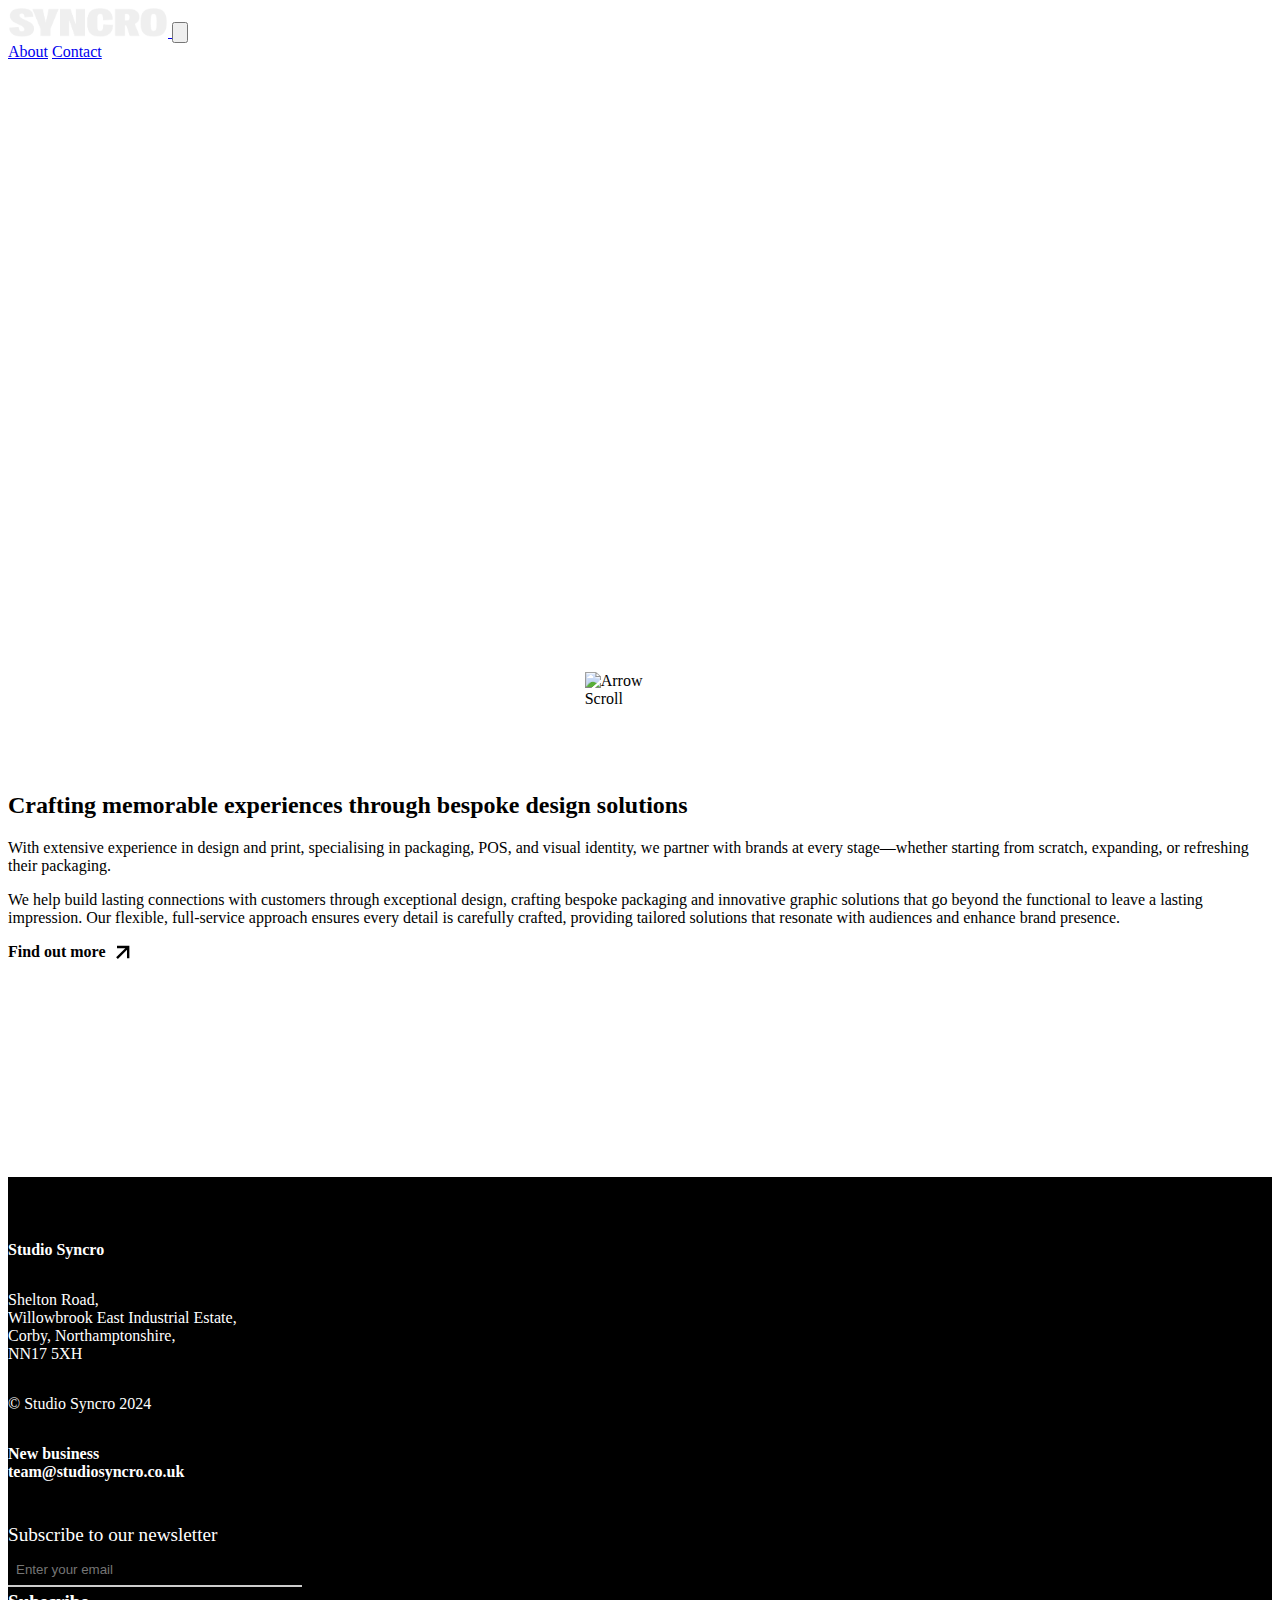
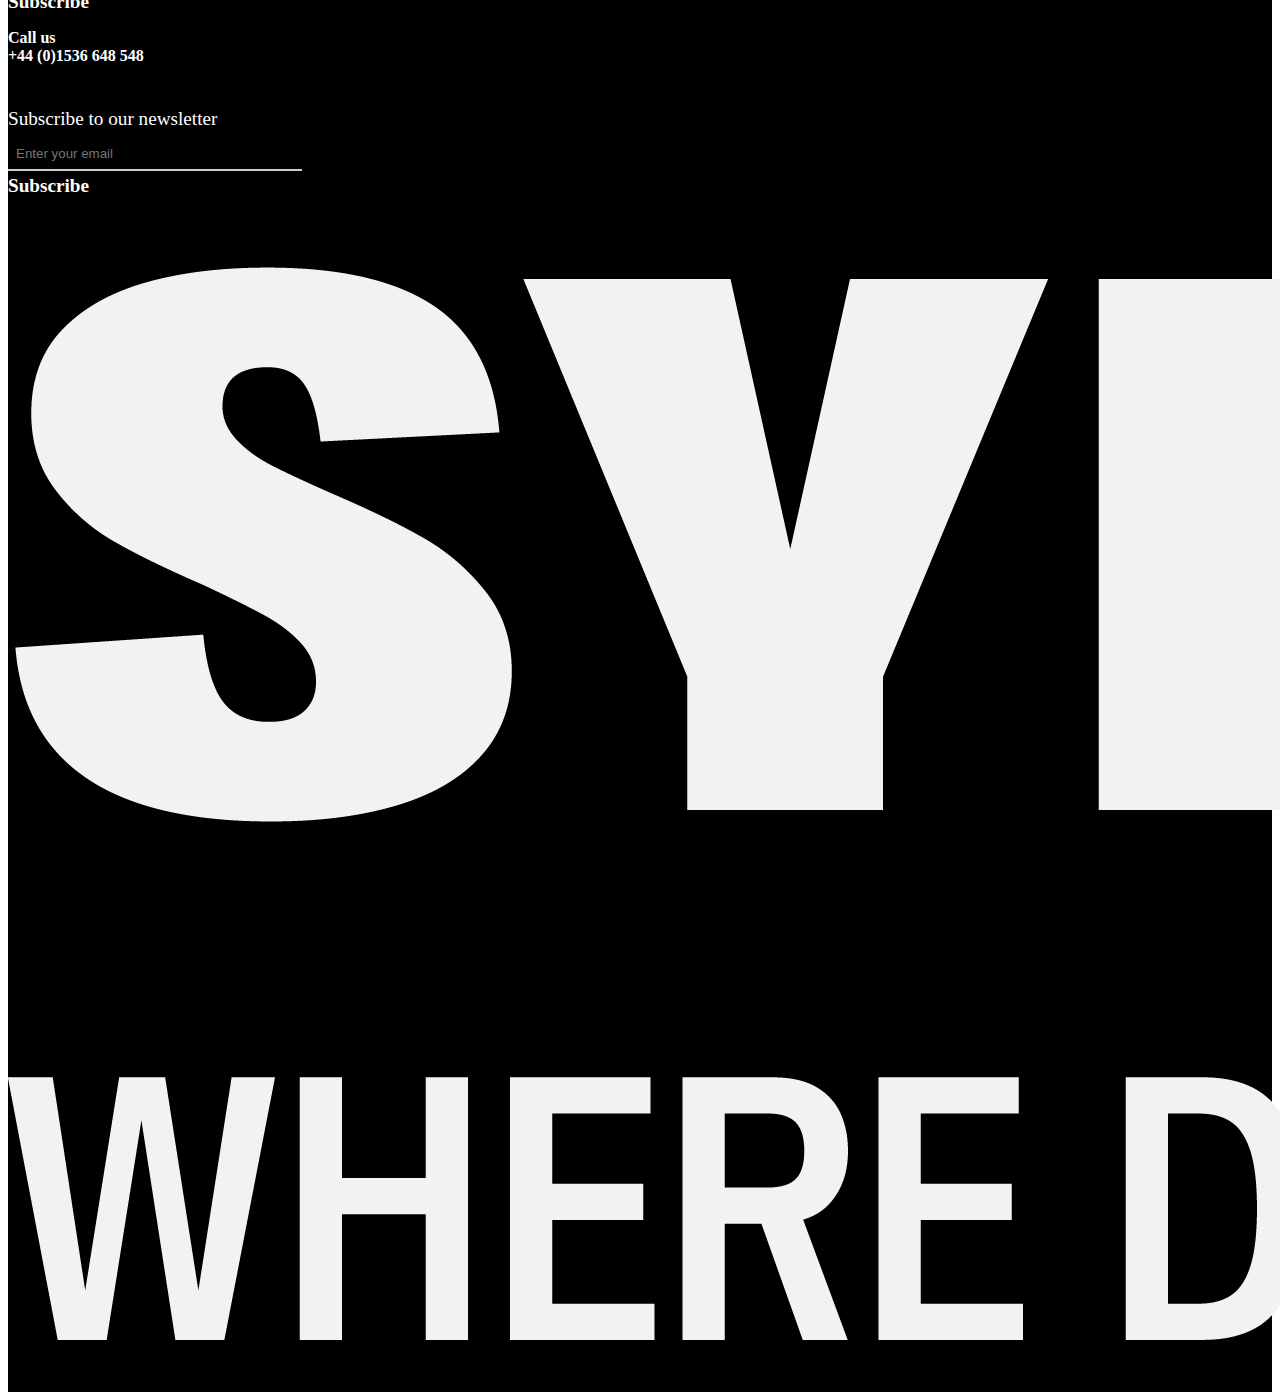
==== index.html @ 735ae128 "Update index.html" ====
<!doctype html>
<html lang="en">
<head>
    <meta charset="UTF-8">
    <meta name="viewport" content="width=device-width, initial-scale=1.0">
    <title>Studio Syncro - Where Design Aligns</title>
    <link rel="stylesheet" href="https://use.typekit.net/pns2atg.css">
    <script src="https://cdn.tailwindcss.com"></script>
    <script>
        tailwind.config = {
            theme: {
                extend: {
                    maxWidth: {
                        'custom': '1450px',
                    },
                         fontSize: {
                '10xl': '9rem',
                '11xl': '12rem',
                '5.5xl' : '4rem',            
                    }
                }
            }
        };

        function toggleMenu() {
            const mobileMenu = document.getElementById("mobileMenu");
            mobileMenu.classList.toggle("hidden");
            mobileMenu.classList.toggle("active");
        }
    </script>
    <style>
    h3 {
        font-family: "lust-text", serif;
        font-weight: 400;
        font-style: italic;
        }
        footer {
            background-color: #000;
            color: white;
            padding: 3rem 0;
        }

        footer .container {
            max-width: 1450px;
        }

        footer .grid {
            display: grid;
            grid-template-columns: 1fr 1fr 1fr;
            gap: 2rem;
            text-align: left;
        }

        footer .grid-item {
            text-align: left;
        }

        footer a {
            color: white;
            text-decoration: none;
        }

        footer .social-icons {
            display: flex;
            gap: 1rem;
            margin-top: 1rem;
        }

        footer .social-icons a {
            color: white;
            font-size: 1.5rem;
        }

        footer form input[type="email"] {
            padding: 0.5rem;
            width: 100%;
            margin-bottom: 0.25rem;
            border: none;
            border-bottom: 2px solid #ccc;
            background: none;
            color: black;
            box-shadow: none;
        }

        .newsletter-subscription {
            margin-top: 0.5rem;
            text-align: left;
        }

        .subscription-intro {
            font-size: 1.2rem;
            margin-bottom: 0.25rem;
        }

        .newsletter-subscription form {
            display: inline-block;
            text-align: left;
            max-width: 500px;
            margin-top: 0.25rem;
        }

        .subscribe-text {
            display: inline-block;
            background-color: transparent;
            color: white;
            font-weight: bold;
            font-size: 1.2rem;
            text-decoration: none;
            padding: 0;
            cursor: pointer;
            display: inline-flex;
            align-items: center;
            gap: 0.5rem;
        }

        .subscribe-text:hover {
            color: #4BFA82;
        }

        .subscribe-text svg {
            width: 1.2rem;
            height: 1.2rem;
            fill: white;
        }

        .bold-text {
            font-weight: bold;
        }

        .address-copyright-spacing {
            margin-bottom: 1rem;
        }

        .call-us-right-container {
            display: flex;
            justify-content: flex-end;
            align-items: flex-start;
        }

        .footer-copyright-container {
            display: flex;
            align-items: center;
        }

        .subscribe-space {
            margin-bottom: 0.25rem;
        }

        .footer-container {
            display: flex;
            flex-direction: column;
            justify-content: space-between;
        }

        .footer-column {
            display: flex;
            flex-direction: column;
            justify-content: flex-start;
        }

        .find-out-more {
            font-weight: bold;
            color: black;
            text-decoration: none;
            display: inline-flex;
            align-items: center;
            gap: 0.5rem;
        }

        .find-out-more:hover {
            color: black;
            background-color: transparent;
        }

        .find-out-more svg {
            width: 1.2rem;
            height: 1.2rem;
            fill: none;
            stroke: currentColor;
        }

        #mobileMenu {
            background-color: black;
            color: white;
            position: fixed;
            top: 0;
            left: 0;
            width: 100%;
            height: 100%;
            display: flex;
            flex-direction: column;
            justify-content: center;
            align-items: center;
            font-size: 2.5rem;
            font-weight: bold;
            z-index: 100;
            transform: translateY(-100%);
            transition: transform 0.3s ease;
        }

        #mobileMenu.active {
            transform: translateY(0);
        }

        #mobileMenu a {
            padding: 1rem;
            width: 100%;
            text-align: center;
        }

        .video-background .desktop-video {
            display: block;
        }

        .video-background .mobile-video {
            display: none;
        }

        @media (max-width: 768px) {
            .video-background .desktop-video {
                display: none;
            }

            .video-background .mobile-video {
                display: block;
            }
        }

        .image-frame {
            display: block;
            position: relative;
            overflow: hidden; /* Ensures the image doesn't overflow outside the frame */
        }

        .zoom-image {
            display: block;
            width: 100%; /* Ensures the image fits its container */
            height: 100%;
            transition: transform 0.3s ease; /* Smooth zoom effect */
        }

        .image-frame:hover .zoom-image {
            transform: scale(1.05); /* Scale image on hover */
        }

        .fade-in {
            opacity: 0;
            transform: translateY(20px);
            transition: opacity 1s ease-out, transform 1s ease-out;
        }

        .fade-in.visible {
            opacity: 1;
            transform: translateY(0);
        }
.fade-in {
    opacity: 0;
    transform: translateY(20px);
    transition: opacity 2s ease-out, transform 1s ease-out;
}

.fade-in.visible {
    opacity: 1;
    transform: translateY(0);
}
@keyframes bounce {
    0%, 100% {
        transform: translateY(0);
    }
    50% {
        transform: translateY(-10px); /* Change this value to adjust the bounce height */
    }
}

.bounce-animation {
    animation: bounce 2s ease-in-out infinite; /* Adjust the duration for slower/faster bounce */
}
    .arrow-scroll {
        position: absolute;
        bottom: 9%; /* Adjust to place it near the bottom of the video */
        left: 48%;
        transform: translate(-50%, 0);;
        z-index: 50; /* Ensures it's above the video */
        width: 60px; /* Set the arrow size */
        height: auto; /* Maintain aspect ratio */
    }
/* Full-width light grey background for this section */
.bg-light-grey-section {
    background-color: #f0f0f0; /* Light grey background */
    width: 100vw; /* Full viewport width */
    margin-left: calc(-50vw + 50%); /* Align with viewport */
    padding: 2rem 0; /* Adjust top and bottom spacing as needed */
}

.aligns-section {
    max-width: 1200px; /* Maintain container width */
    margin: 0 auto; /* Center the content within the section */
    color: black; /* Text color stays black */
}

.aligns-section a.find-out-more svg {
    stroke: black; /* Ensure SVG stroke is black */
}


    }
        

    </style>
    <script>
        document.addEventListener("DOMContentLoaded", function () {
            const faders = document.querySelectorAll(".fade-in");
            const observer = new IntersectionObserver((entries) => {
                entries.forEach((entry) => {
                    if (entry.isIntersecting) {
                        entry.target.classList.add("visible");
                    }
                });
            });

            faders.forEach((fader) => {
                observer.observe(fader);
            });
        });
    </script>
</head>

<body>
    <header>
        <div class="absolute top-0 left-0 right-0">
            <div class="relative z-50 container mx-auto px-6 sm:px-8 lg:px-16 max-w-custom flex justify-between py-4">
                <a href="index.html" title="Home" class="logo-link">
                    <img src="./Syncro_Logo.png" alt="Syncro Logo" width="160" class="h-auto max-w-full" />
                </a>

                <button id="burgerMenu" class="lg:hidden text-white" onclick="toggleMenu()">
                    <svg xmlns="http://www.w3.org/2000/svg" class="h-8 w-8" fill="none" viewBox="0 0 24 24" stroke="currentColor">
                        <path stroke-linecap="round" stroke-linejoin="round" stroke-width="2" d="M4 6h16M4 12h16M4 18h16"/>
                    </svg>
                </button>

                <nav id="navLinks" class="hidden lg:flex gap-8 text-xl font-medium text-white">
                    <a href="about.html" title="About" class="no-hover-bg">About</a>
                    <a href="contact.html" title="Contact" class="no-hover-bg">Contact</a>
                </nav>

                <nav id="mobileMenu" class="hidden">
                    <span class="close-button" onclick="toggleMenu()">✖</span>
                    <a href="index.html" class="no-hover-bg home-link">Home</a>
                    <a href="about.html" class="no-hover-bg">About</a>
                    <a href="contact.html" class="no-hover-bg">Contact</a>

                    <div class="text-sm text-gray-400 text-center absolute bottom-0 mb-4">
                        SYNCRO - Where Design Aligns 2024
                    </div>
                </nav>
            </div>
        </div>

        <div class="video-background">
            <div class="desktop-video">
                <div style="padding:56.25% 0 0 0;position:relative;">
                    <video width="320" height="240" autoplay muted loop playsinline style="position:absolute;top:0;left:0;width:100%;height:100%;">
                        <source src="https://studiosyncro.co.uk/Home_Vid_01.mp4" type="video/mp4">
                    </video>
                 <img src="https://studiosyncro.co.uk/arrowscroll_White.svg" alt="Arrow Scroll" class="arrow-scroll bounce-animation">
                </div>
            </div>

            <div class="mobile-video">
                <div style="padding:177.77% 0 0 0;position:relative;">
                    <video width="320" height="240" autoplay muted loop playsinline style="position:absolute;top:0;left:0;width:100%;height:100%;">
                        <source src="https://studiosyncro.co.uk/Home_Vid_01P.mp4" type="video/mp4">
                    </video>
                </div>
            </div>
        </div>
    </header>

    <div class="container mx-auto px-8 sm:px-8 lg:px-16 py-14 mt-6 max-w-custom fade-in">
        <div class="grid lg:grid-cols-2 gap-16">
            <h2 class="text-4xl font-bold leading-tight">
                Crafting memorable experiences through bespoke design solutions
            </h2>
            
            <!-- Right Column with Negative Margin -->
            <div class="paragraph-container space-y-12 text-xl leading-relaxed mt-1">
                <p>
                    With extensive experience in design and print, specialising in packaging, POS, 
                    and visual identity, we partner with brands at every stage—whether starting 
                    from scratch, expanding, or refreshing their packaging. 
                <p>
                    We help build lasting connections with customers through exceptional design, 
                    crafting bespoke packaging and innovative graphic solutions that go beyond
                    the functional to leave a lasting impression. Our flexible, full-service 
                    approach ensures every detail is carefully crafted, providing tailored 
                    solutions that resonate with audiences and enhance brand presence.
                </p>
                <a href="about.html" title="About" class="find-out-more">
                    Find out more
                    <svg width="20" height="20" fill="none" stroke="currentColor" stroke-width="3" viewBox="0 0 24 24">
                        <path d="M5 19L19 5M5 5h14v14" />
                    </svg>
                </a>
            </div>
        </div>
    </div>
</div>



    <div class="container mx-auto px-6 sm:px-8 lg:px-16 py-8 mt-4 max-w-custom fade-in">
        <h2 class="text-4xl font-bold leading-tight mb-8">
            Featured work
        </h2>
        <div class="image-container">
            <a href="toxicknobs.html" class="image-frame fade-in">
                <img src="https://grantdavies.com/images/Toxic%20knobs/001_3x_front%202.jpg" alt="Toxic Knobs" class="zoom-image" />
            </a>
            <p class="mt-4 text-left text-xl flex items-center">
                Toxic Knobs  - Packaging Design
                <span class="ml-1 text-black">
                    <svg width="20" height="20" fill="none" stroke="currentColor" stroke-width="2" viewBox="0 0 24 24">
                        <path d="M5 19L19 5M5 5h14v14" />
                    </svg>
                </span>
            </p>
        </div>
        <div class="image-container mt-16 mb-8">
            <a href="magickmakers.html" class="image-frame fade-in">
                <img src="https://grantdavies.com/images/magickmakers/001_Box_bottle.jpg" alt="Magic Makers" class="zoom-image" />
            </a>
            <p class="mt-4 text-left text-xl flex items-center">
                Magick Makers - Branding and Packaging Design
                <span class="ml-1 text-black">
                    <svg width="20" height="20" fill="none" stroke="currentColor" stroke-width="2" viewBox="0 0 24 24">
                        <path d="M5 19L19 5M5 5h14v14" />
                    </svg>
                </span>
            </p>
        </div>
    </div>
    <footer>
        <div class="container mx-auto px-6 sm:px-8 lg:px-16">
            <div class="md:flex justify-between gap-8 space-y-8 md:space-y-0">
                <div class="footer-column">
                    <p class="bold-text">Studio Syncro</p>
                    <p>Shelton Road,<br>
                        Willowbrook East Industrial Estate,<br>
                        Corby, Northamptonshire,<br>
                        NN17 5XH
                    </p>
                    <p class="footer-copyright mt-4 md:mt-12">© Studio Syncro 2024</p>
                </div>

                <div class="footer-column">
                    <p class="bold-text">New business<br>
                        <a href="mailto:team@studiosyncro.co.uk" class="text-white font-normal">team@studiosyncro.co.uk</a>
                    </p>
                    <div class="hidden md:block newsletter-subscription mt-4 md:mt-auto">
                        <p class="subscription-intro">Subscribe to our newsletter</p>
                        <form action="mailto:team@studiosyncro.co.uk" method="POST" enctype="text/plain">
                            <input type="email" name="email" placeholder="Enter your email" required
                                class="subscribe-space">
                            <a href="mailto:team@studiosyncro.co.uk" class="subscribe-text">Subscribe
                            </a>
                        </form>
                    </div>
                </div>

                <div class="footer-column call-us-right-container">
                    <p class="bold-text">Call us<br>
                        <span class="font-normal">+44 (0)1536 648 548</span>
                    </p>
                    <div class="block md:hidden newsletter-subscription my-8">
                        <p class="subscription-intro">Subscribe to our newsletter</p>
                        <form action="mailto:team@studiosyncro.co.uk" method="POST" enctype="text/plain">
                            <input type="email" name="email" placeholder="Enter your email" required class="subscribe-space">
                            <a href="mailto:team@studiosyncro.co.uk" class="subscribe-text">Subscribe
                            </a>
                        </form>
                    </div>
                    <div class="social-icons">
                        <a href="https://www.linkedin.com" target="_blank"><i class="fab fa-linkedin"></i></a>
                        <a href="https://www.instagram.com" target="_blank"><i class="fab fa-instagram"></i></a>
                    </div>
                    <div class="footer-logo mt-auto">
                        <img src="Syncro_WDA.png" alt="Syncro Logo" class="h-12" />
                    </div>
                </div>
            </div>
        </div>
    </footer>
</body>
</html>
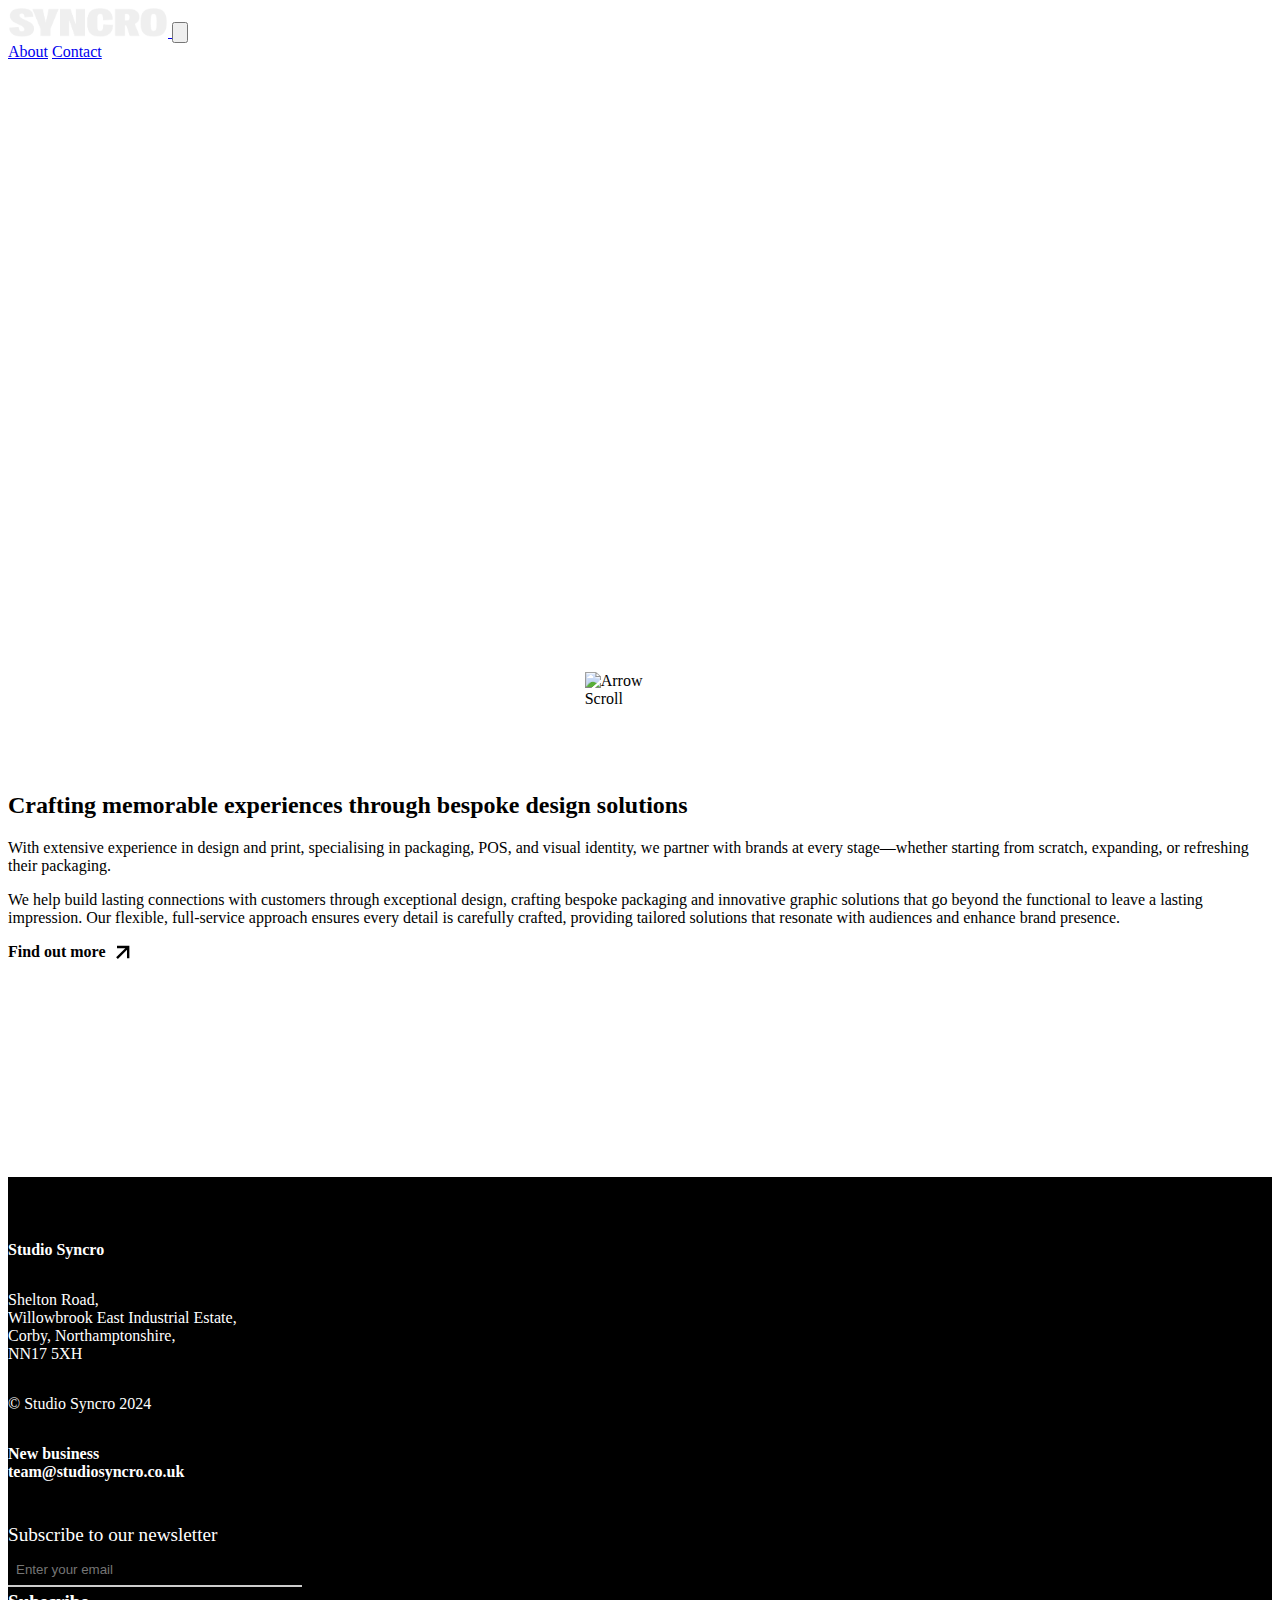
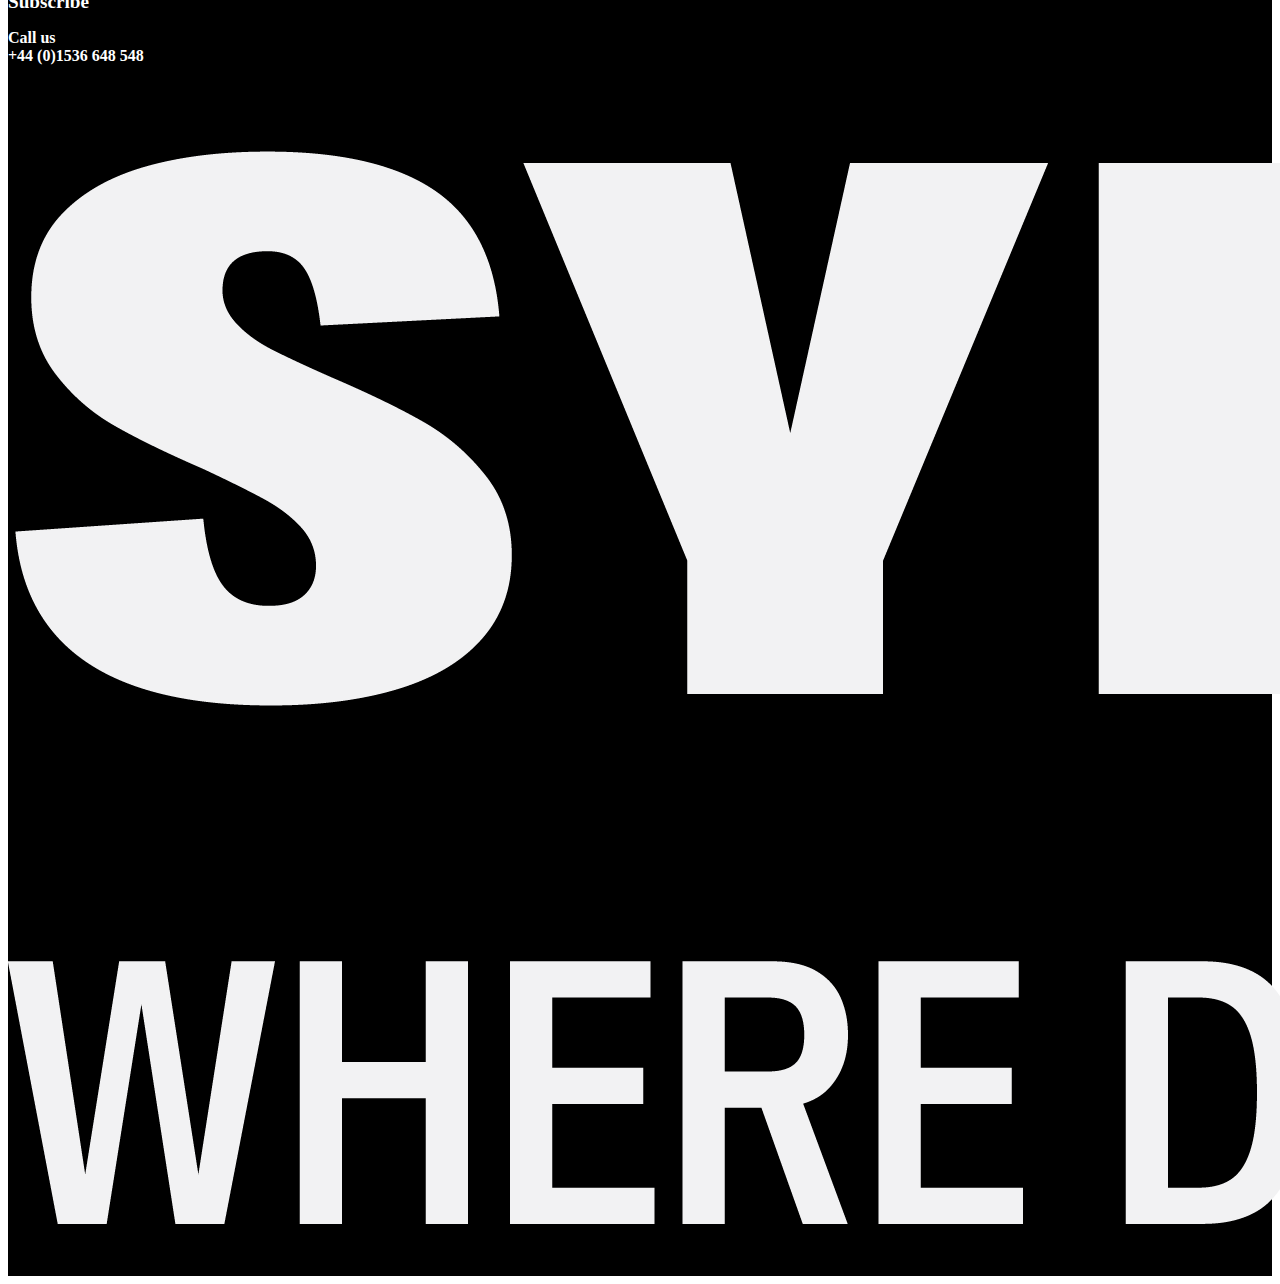
==== commit 389f4a69: "Update index.html" ====
--- a/index.html
+++ b/index.html
@@ -472,13 +472,6 @@
                     <p class="bold-text">Call us<br>
                         <span class="font-normal">+44 (0)1536 648 548</span>
                     </p>
-                    <div class="block md:hidden newsletter-subscription my-8">
-                        <p class="subscription-intro">Subscribe to our newsletter</p>
-                        <form action="mailto:team@studiosyncro.co.uk" method="POST" enctype="text/plain">
-                            <input type="email" name="email" placeholder="Enter your email" required class="subscribe-space">
-                            <a href="mailto:team@studiosyncro.co.uk" class="subscribe-text">Subscribe
-                            </a>
-                        </form>
                     </div>
                     <div class="social-icons">
                         <a href="https://www.linkedin.com" target="_blank"><i class="fab fa-linkedin"></i></a>
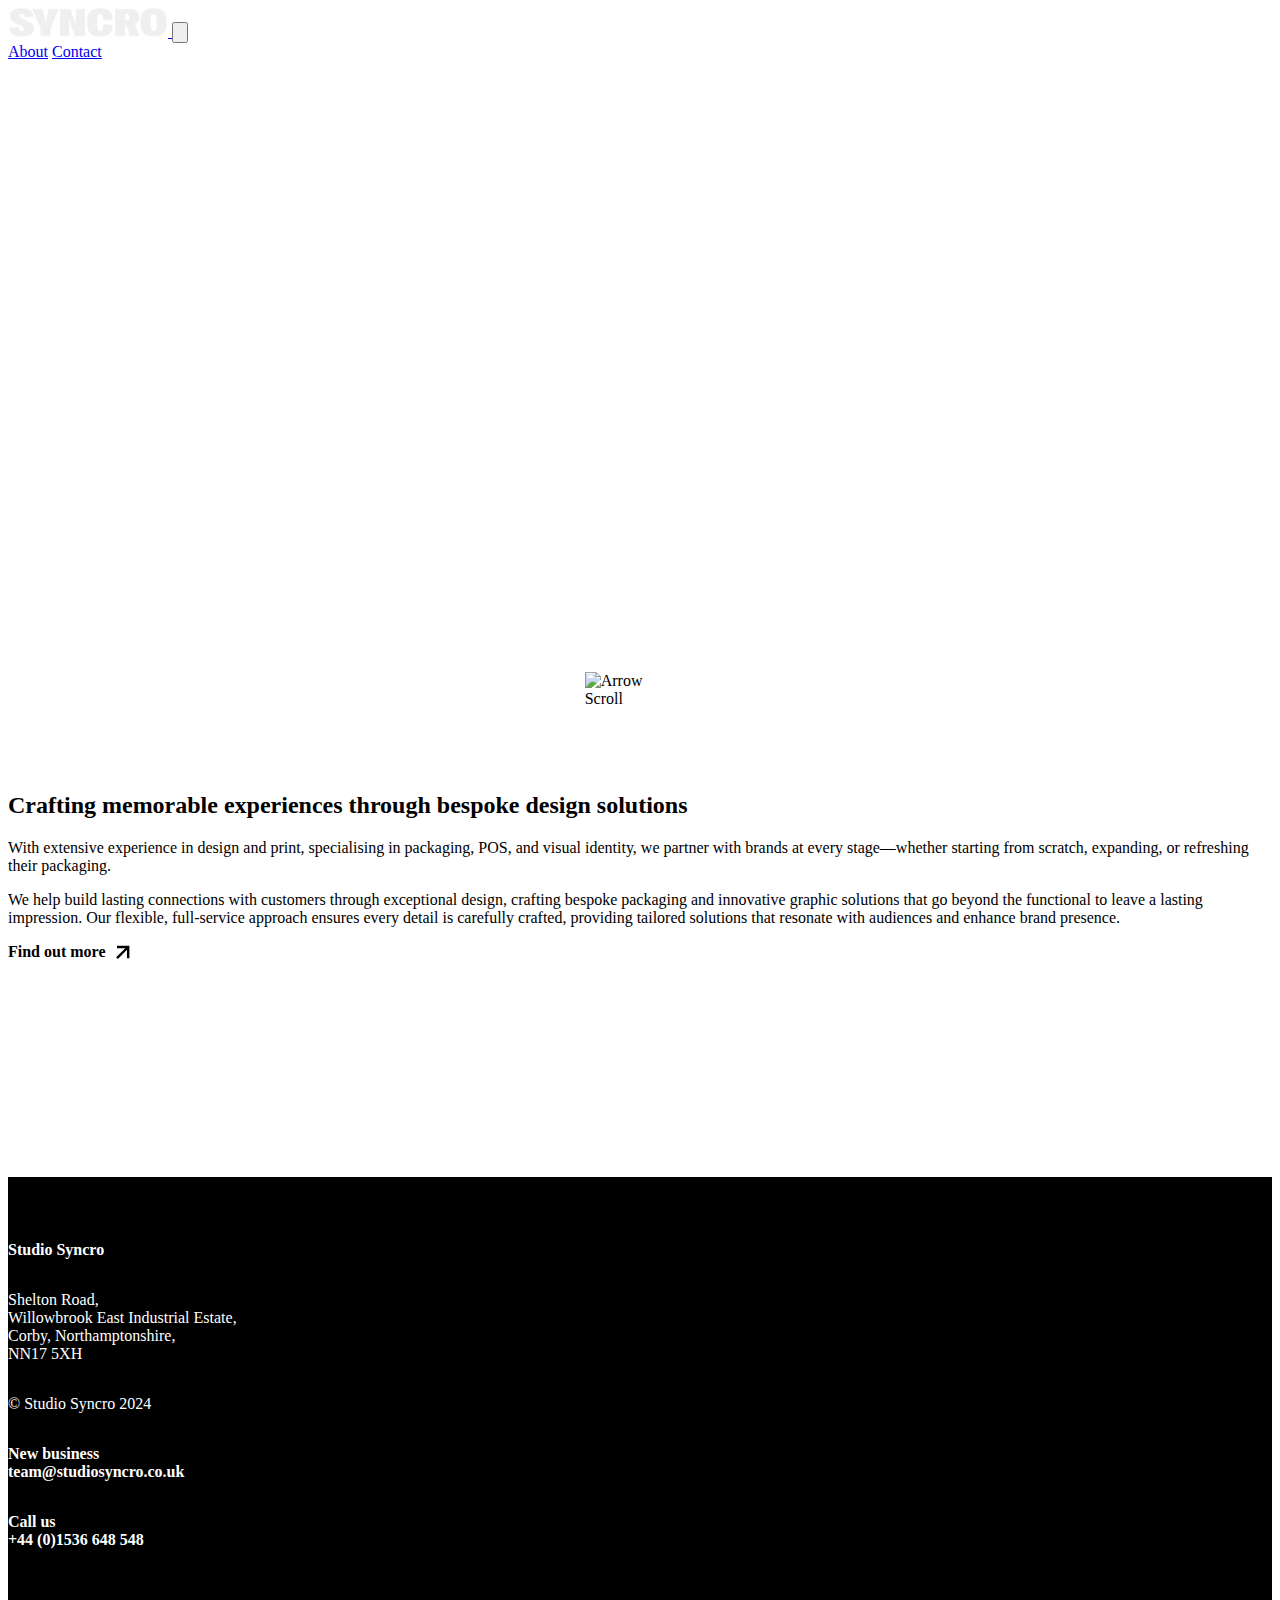
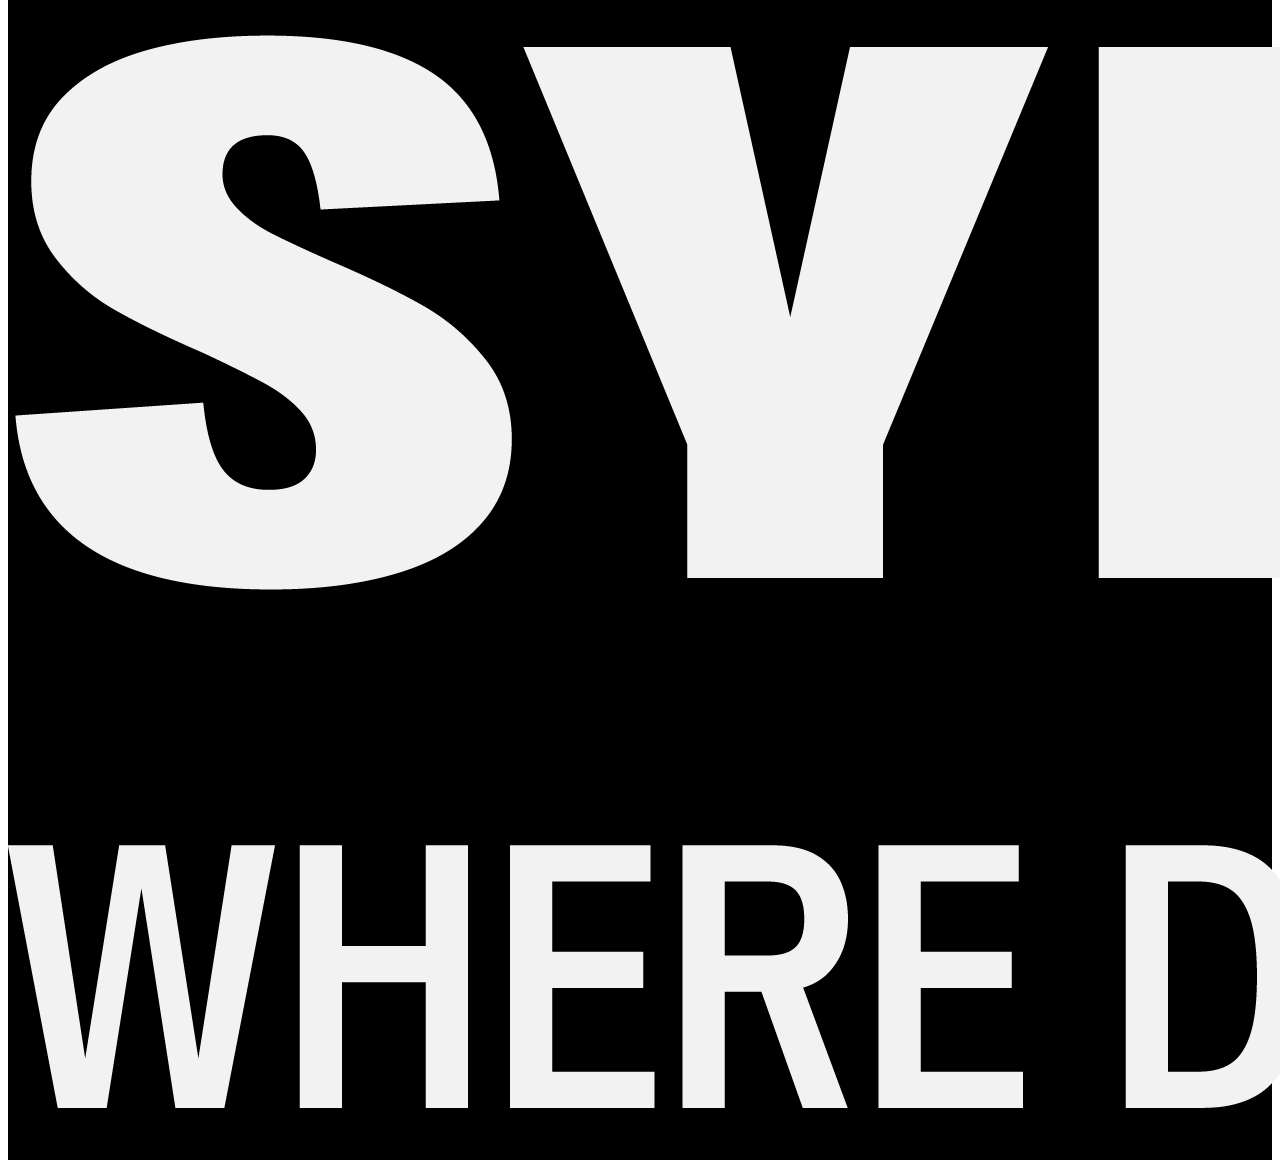
==== commit c99c6639: "Update index.html" ====
--- a/index.html
+++ b/index.html
@@ -457,14 +457,6 @@
                     <p class="bold-text">New business<br>
                         <a href="mailto:team@studiosyncro.co.uk" class="text-white font-normal">team@studiosyncro.co.uk</a>
                     </p>
-                    <div class="hidden md:block newsletter-subscription mt-4 md:mt-auto">
-                        <p class="subscription-intro">Subscribe to our newsletter</p>
-                        <form action="mailto:team@studiosyncro.co.uk" method="POST" enctype="text/plain">
-                            <input type="email" name="email" placeholder="Enter your email" required
-                                class="subscribe-space">
-                            <a href="mailto:team@studiosyncro.co.uk" class="subscribe-text">Subscribe
-                            </a>
-                        </form>
                     </div>
                 </div>
 
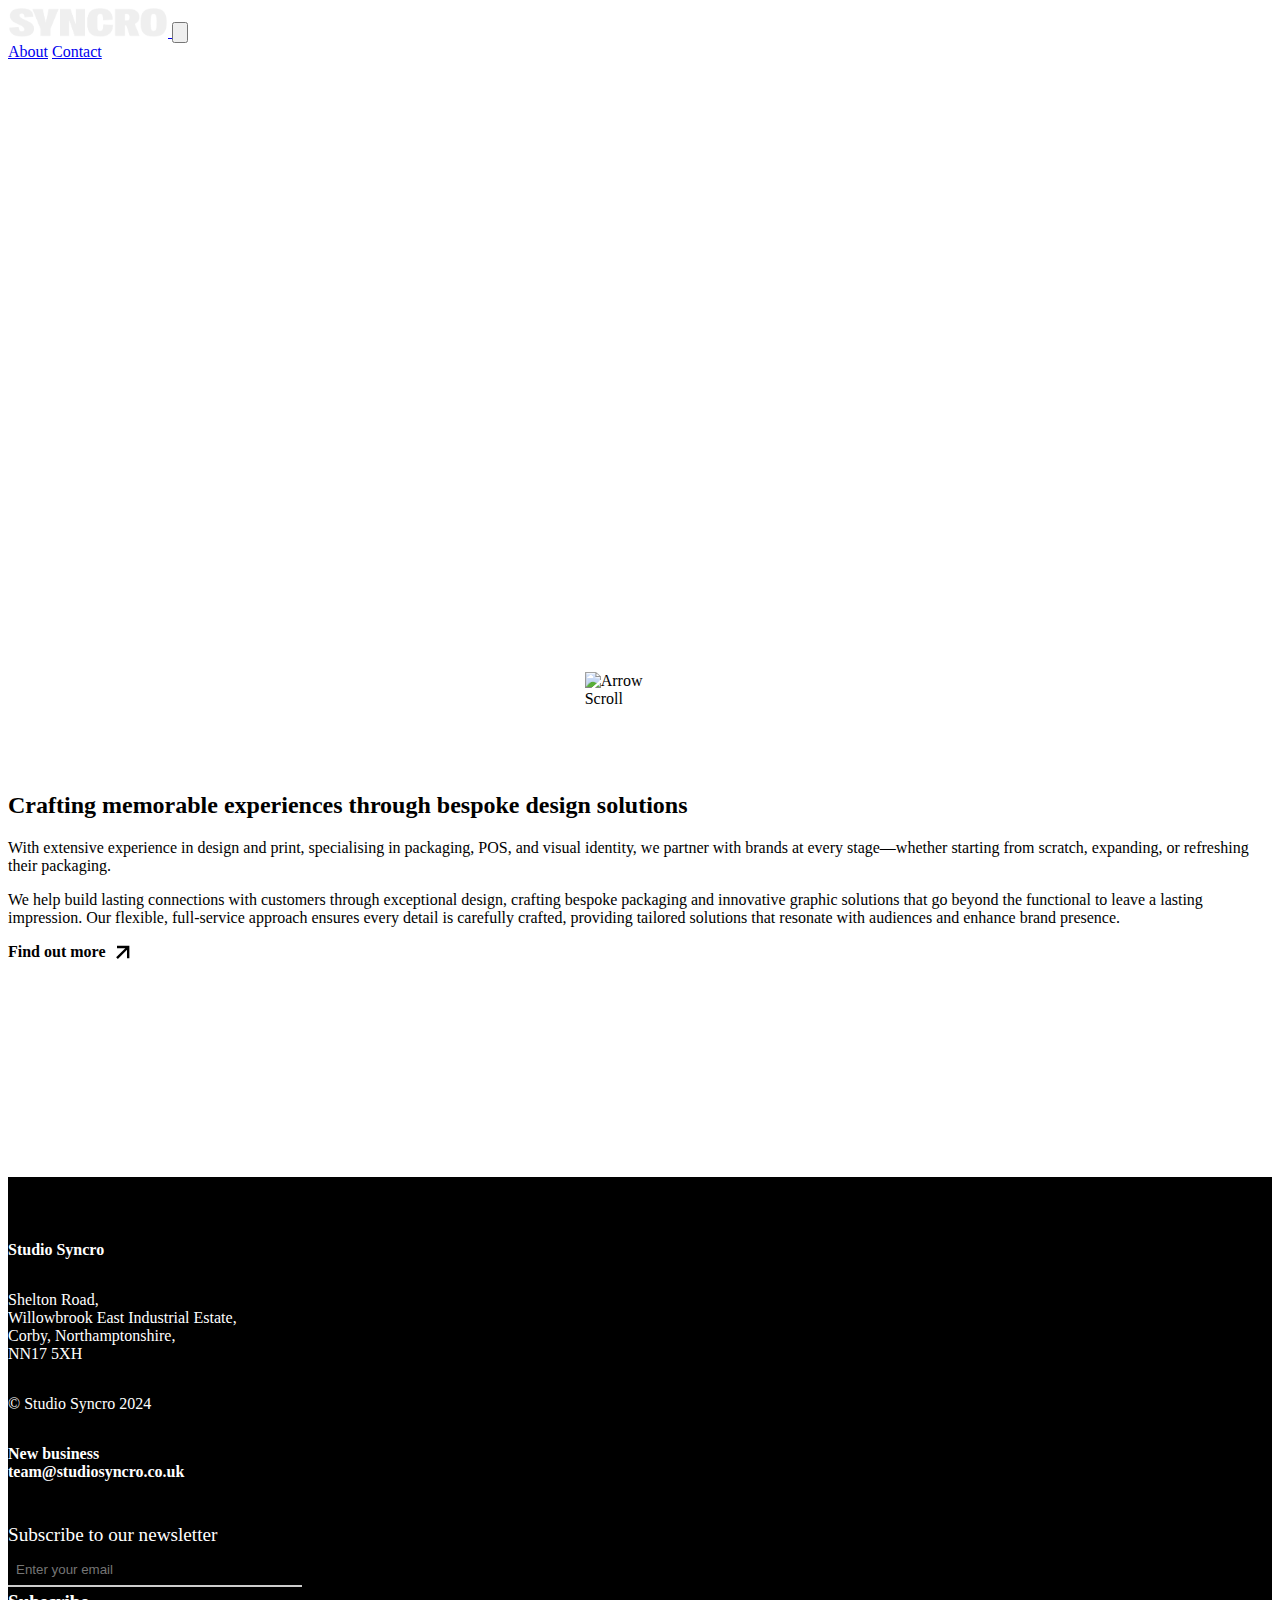
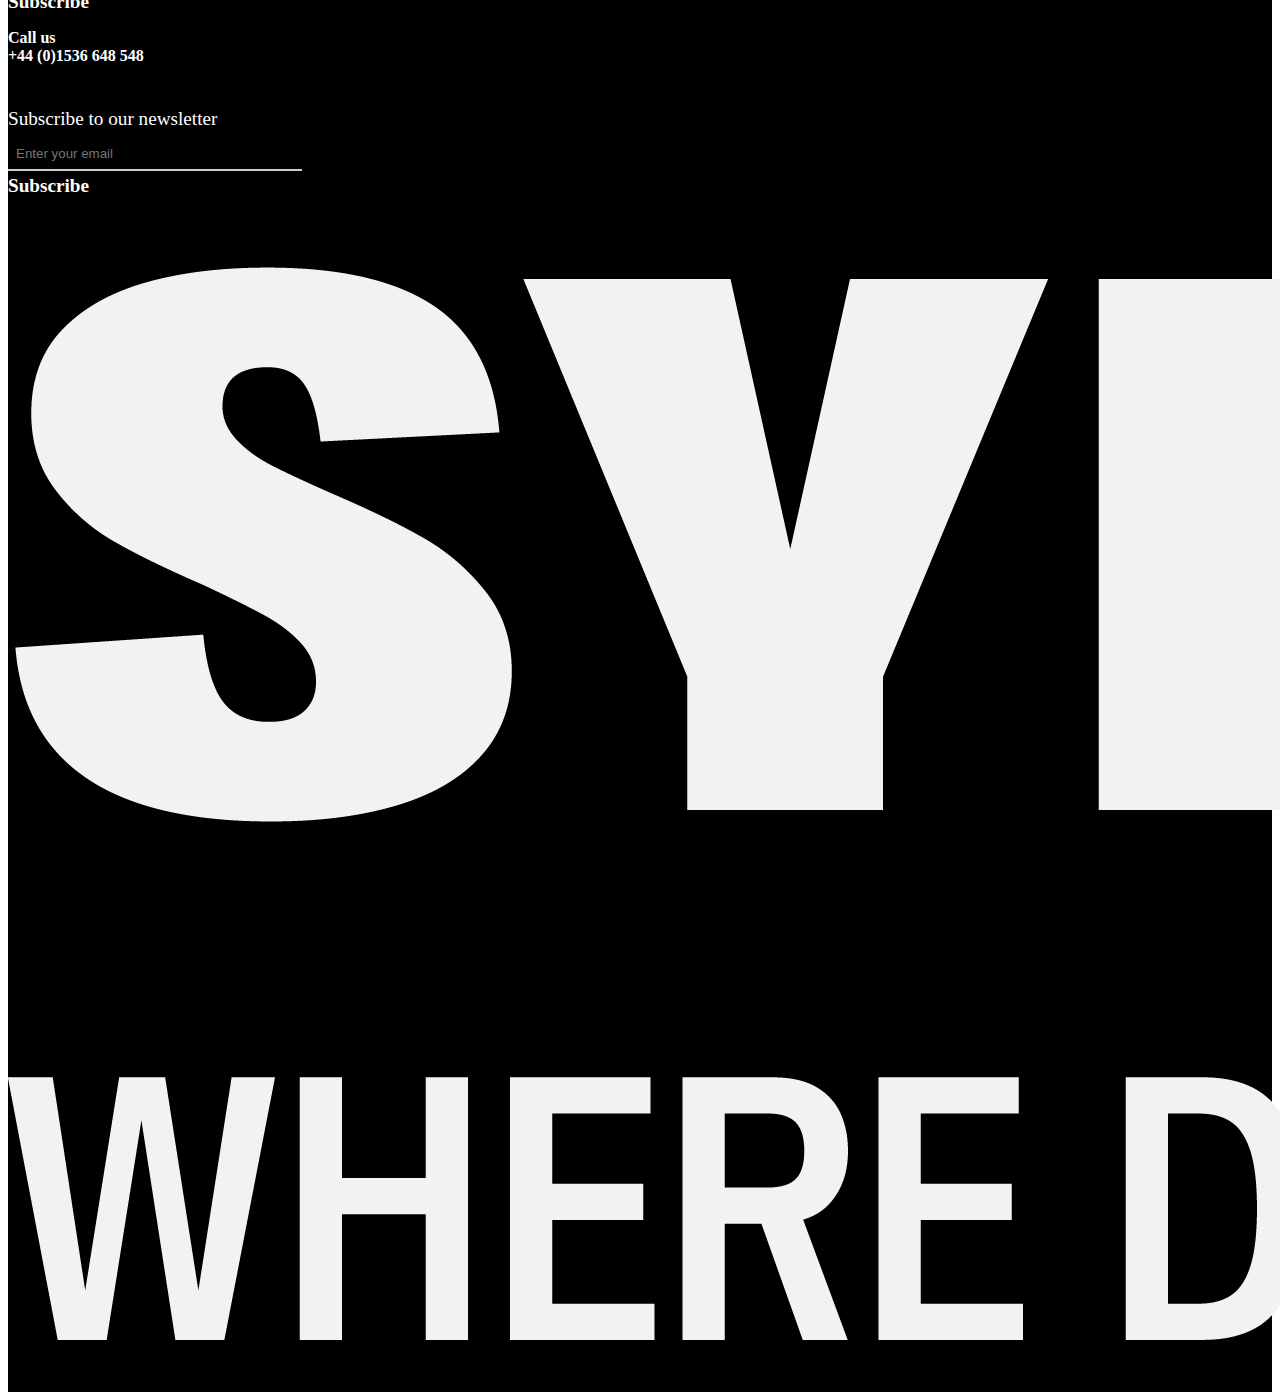
==== commit bdbdd612: "Update index.html" ====
--- a/index.html
+++ b/index.html
@@ -457,6 +457,14 @@
                     <p class="bold-text">New business<br>
                         <a href="mailto:team@studiosyncro.co.uk" class="text-white font-normal">team@studiosyncro.co.uk</a>
                     </p>
+                    <div class="hidden md:block newsletter-subscription mt-4 md:mt-auto">
+                        <p class="subscription-intro">Subscribe to our newsletter</p>
+                        <form action="mailto:team@studiosyncro.co.uk" method="POST" enctype="text/plain">
+                            <input type="email" name="email" placeholder="Enter your email" required
+                                class="subscribe-space">
+                            <a href="mailto:team@studiosyncro.co.uk" class="subscribe-text">Subscribe
+                            </a>
+                        </form>
                     </div>
                 </div>
 
@@ -464,6 +472,13 @@
                     <p class="bold-text">Call us<br>
                         <span class="font-normal">+44 (0)1536 648 548</span>
                     </p>
+                    <div class="block md:hidden newsletter-subscription my-8">
+                        <p class="subscription-intro">Subscribe to our newsletter</p>
+                        <form action="mailto:team@studiosyncro.co.uk" method="POST" enctype="text/plain">
+                            <input type="email" name="email" placeholder="Enter your email" required class="subscribe-space">
+                            <a href="mailto:team@studiosyncro.co.uk" class="subscribe-text">Subscribe
+                            </a>
+                        </form>
                     </div>
                     <div class="social-icons">
                         <a href="https://www.linkedin.com" target="_blank"><i class="fab fa-linkedin"></i></a>
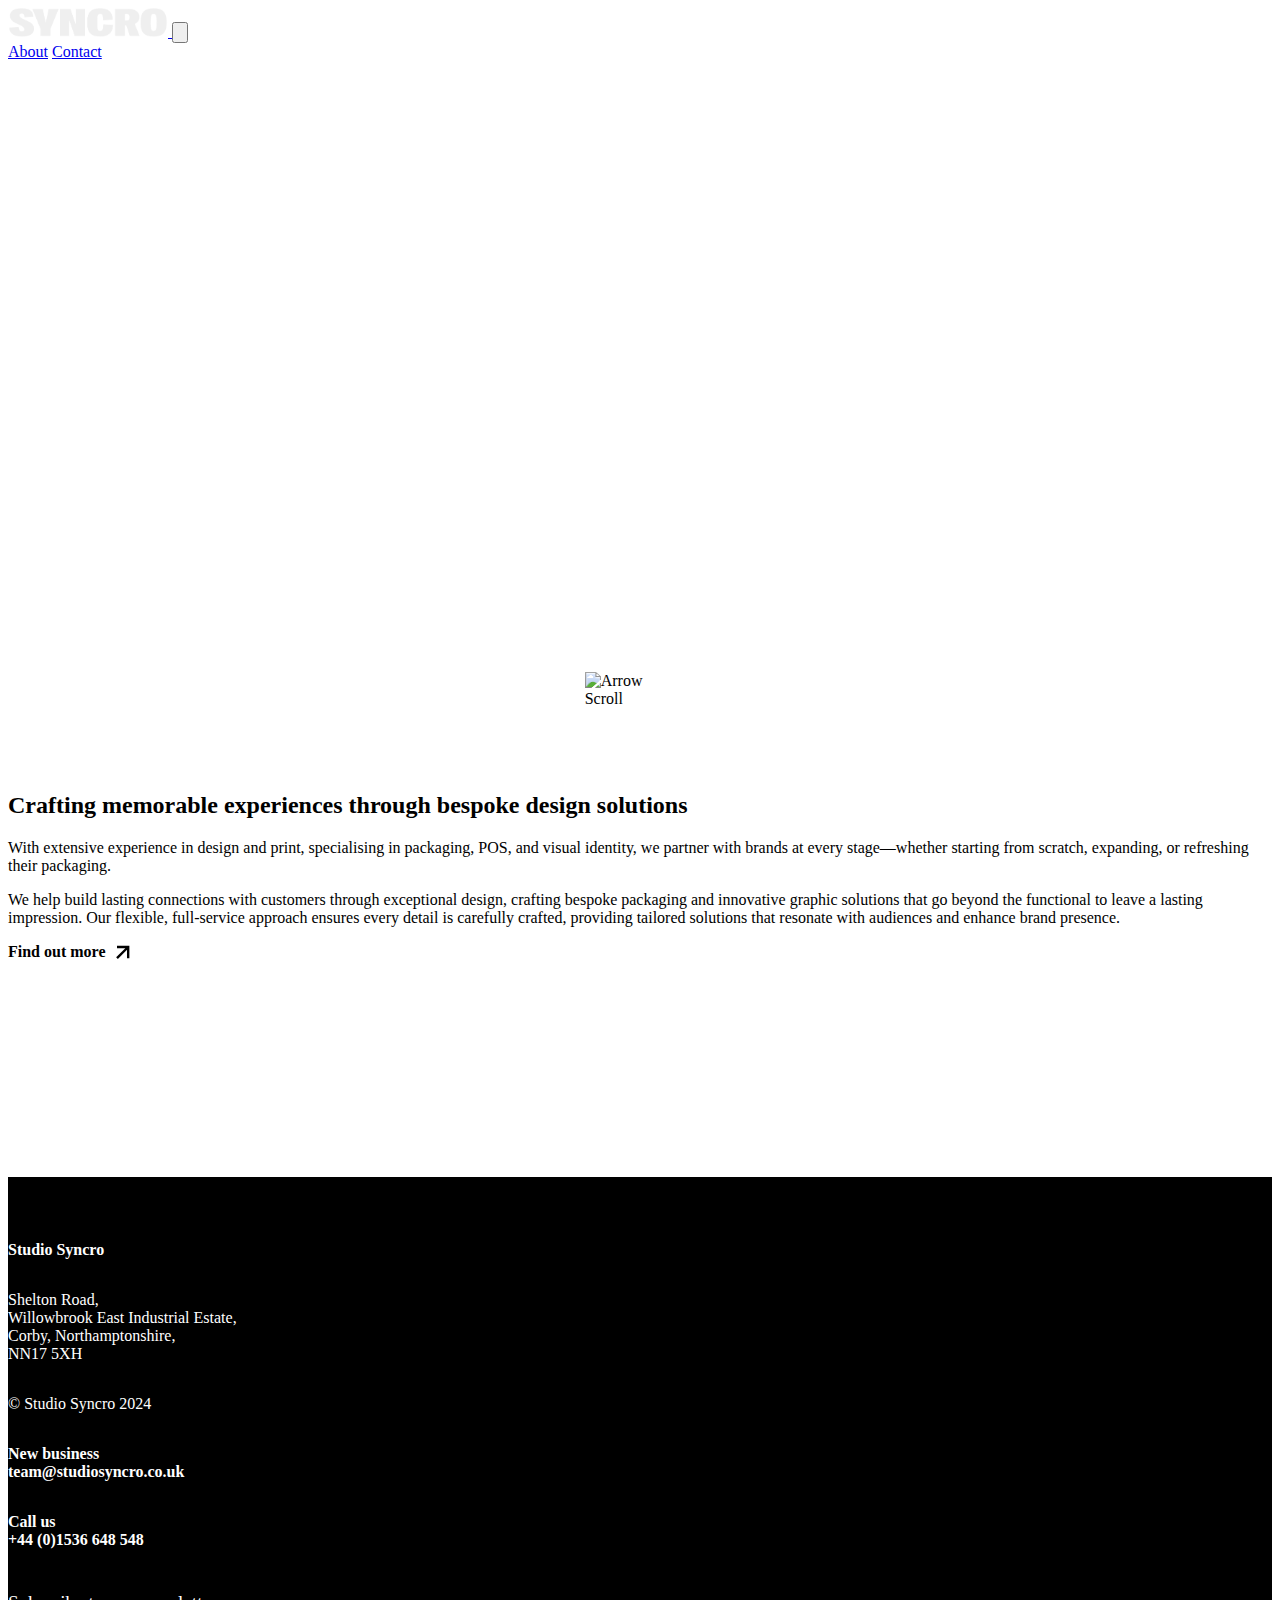
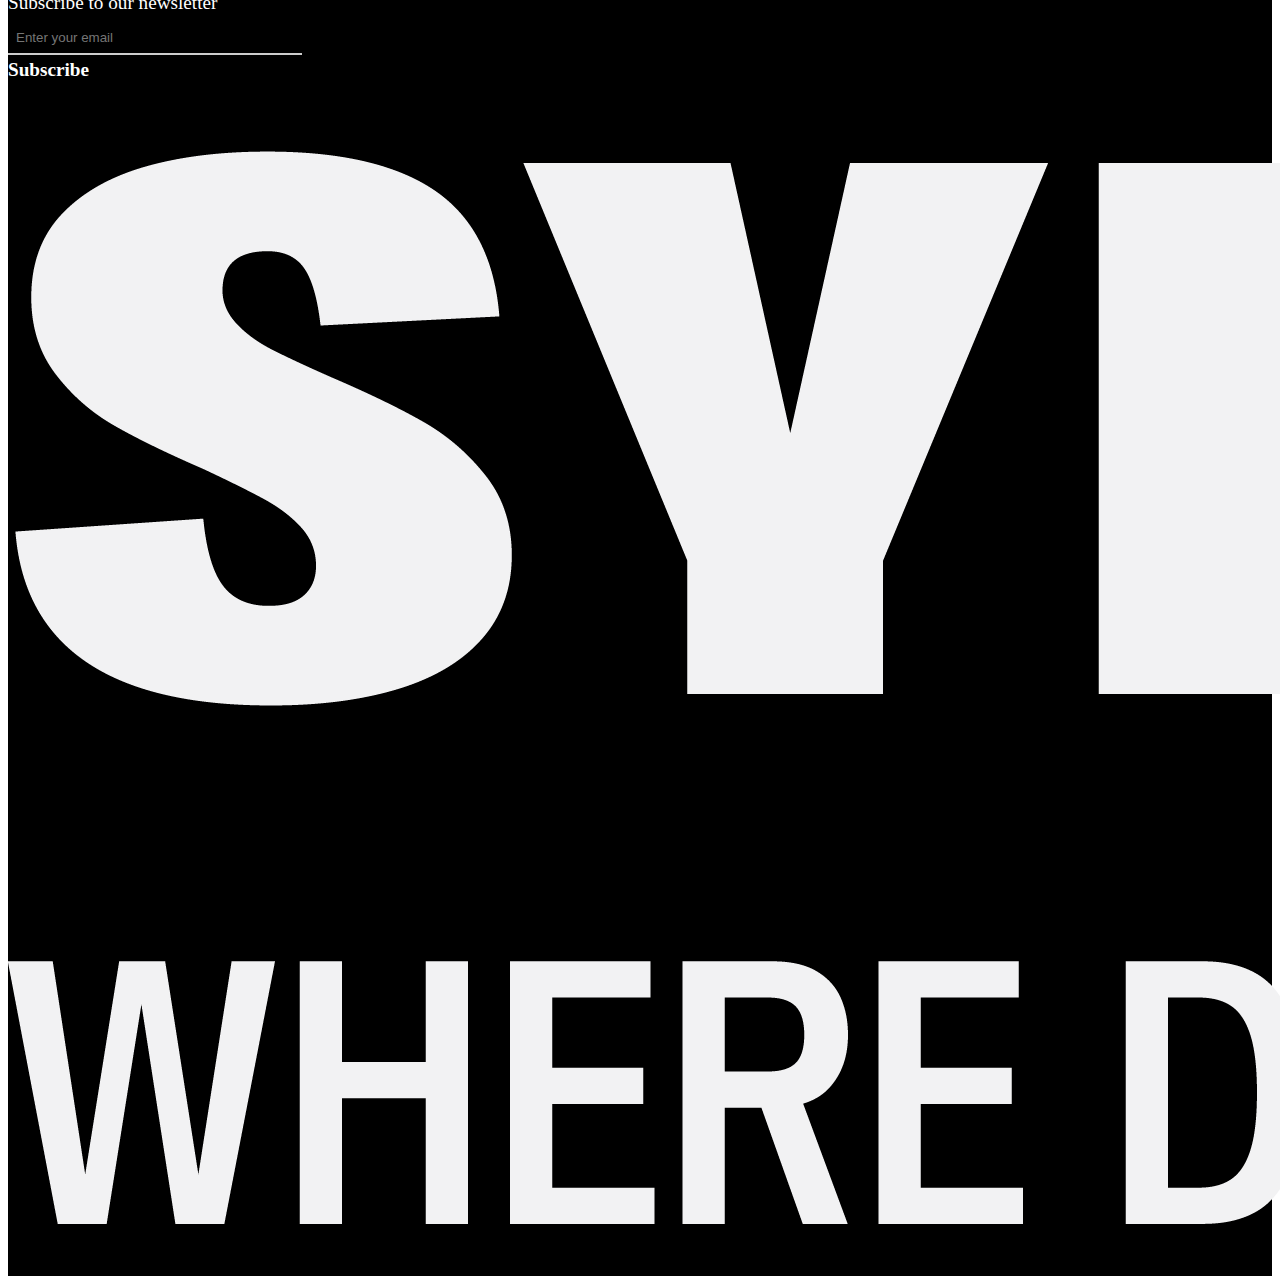
==== commit 76ee3523: "Update index.html" ====
--- a/index.html
+++ b/index.html
@@ -457,14 +457,6 @@
                     <p class="bold-text">New business<br>
                         <a href="mailto:team@studiosyncro.co.uk" class="text-white font-normal">team@studiosyncro.co.uk</a>
                     </p>
-                    <div class="hidden md:block newsletter-subscription mt-4 md:mt-auto">
-                        <p class="subscription-intro">Subscribe to our newsletter</p>
-                        <form action="mailto:team@studiosyncro.co.uk" method="POST" enctype="text/plain">
-                            <input type="email" name="email" placeholder="Enter your email" required
-                                class="subscribe-space">
-                            <a href="mailto:team@studiosyncro.co.uk" class="subscribe-text">Subscribe
-                            </a>
-                        </form>
                     </div>
                 </div>
 
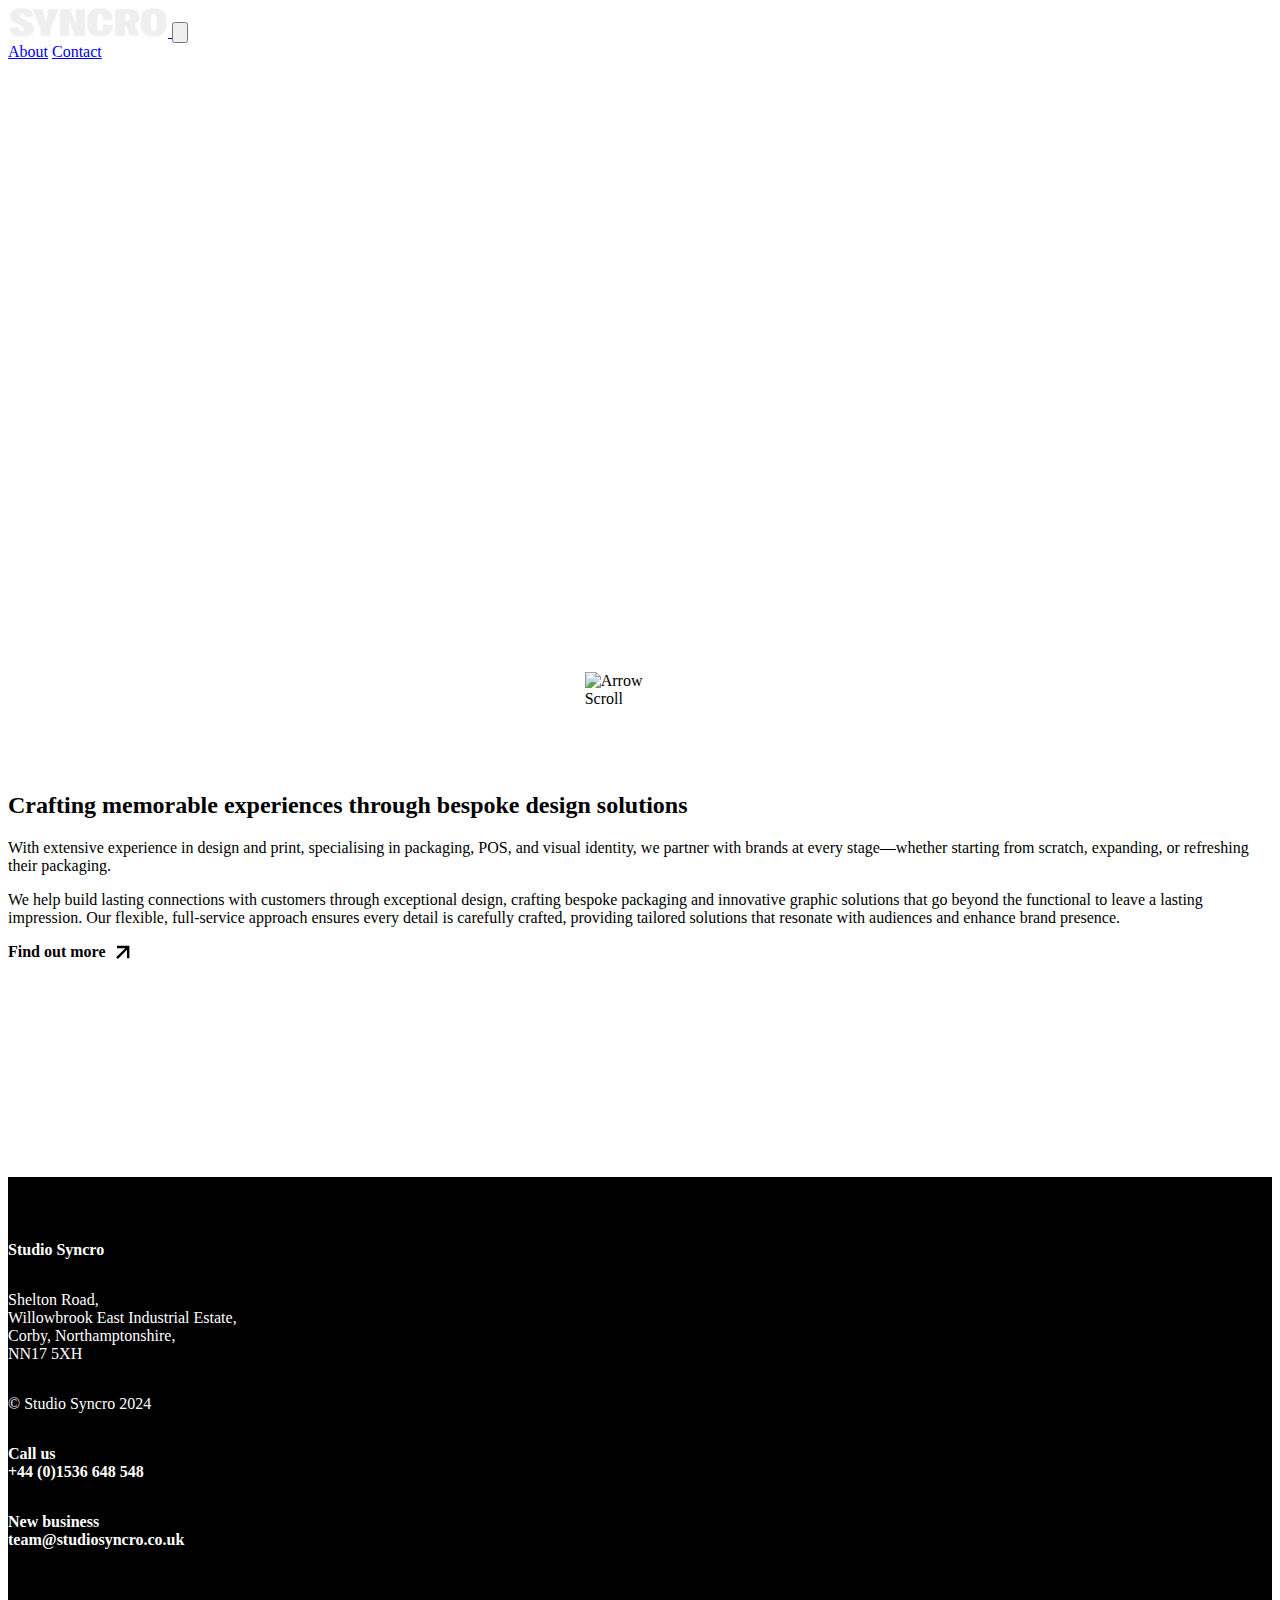
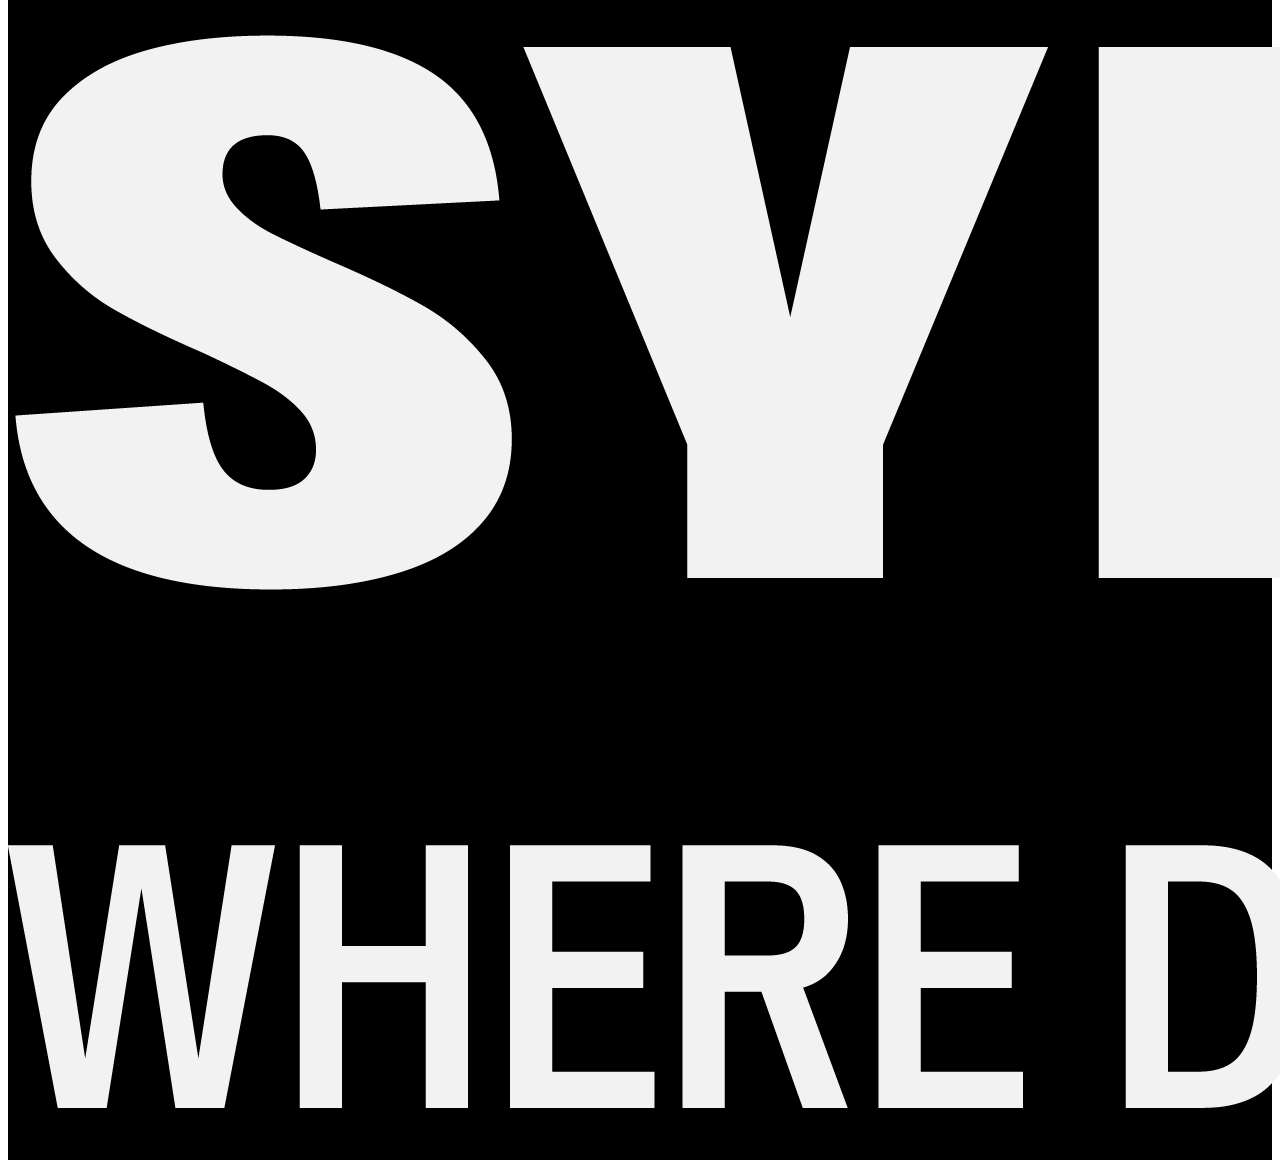
==== commit a10382d4: "Update index.html" ====
--- a/index.html
+++ b/index.html
@@ -440,49 +440,48 @@
             </p>
         </div>
     </div>
-    <footer>
-        <div class="container mx-auto px-6 sm:px-8 lg:px-16">
-            <div class="md:flex justify-between gap-8 space-y-8 md:space-y-0">
-                <div class="footer-column">
-                    <p class="bold-text">Studio Syncro</p>
-                    <p>Shelton Road,<br>
-                        Willowbrook East Industrial Estate,<br>
-                        Corby, Northamptonshire,<br>
-                        NN17 5XH
-                    </p>
-                    <p class="footer-copyright mt-4 md:mt-12">© Studio Syncro 2024</p>
-                </div>
-
-                <div class="footer-column">
-                    <p class="bold-text">New business<br>
-                        <a href="mailto:team@studiosyncro.co.uk" class="text-white font-normal">team@studiosyncro.co.uk</a>
-                    </p>
-                    </div>
-                </div>
-
-                <div class="footer-column call-us-right-container">
-                    <p class="bold-text">Call us<br>
-                        <span class="font-normal">+44 (0)1536 648 548</span>
-                    </p>
-                    <div class="block md:hidden newsletter-subscription my-8">
-                        <p class="subscription-intro">Subscribe to our newsletter</p>
-                        <form action="mailto:team@studiosyncro.co.uk" method="POST" enctype="text/plain">
-                            <input type="email" name="email" placeholder="Enter your email" required class="subscribe-space">
-                            <a href="mailto:team@studiosyncro.co.uk" class="subscribe-text">Subscribe
-                            </a>
-                        </form>
-                    </div>
-                    <div class="social-icons">
-                        <a href="https://www.linkedin.com" target="_blank"><i class="fab fa-linkedin"></i></a>
-                        <a href="https://www.instagram.com" target="_blank"><i class="fab fa-instagram"></i></a>
-                    </div>
-                    <div class="footer-logo mt-auto">
-                        <img src="Syncro_WDA.png" alt="Syncro Logo" class="h-12" />
-                    </div>
-                </div>
+<footer>
+    <div class="container mx-auto px-6 sm:px-8 lg:px-16">
+        <div class="md:flex justify-between items-center gap-8 space-y-8 md:space-y-0">
+            <!-- Left Section -->
+            <div class="footer-column">
+                <p class="bold-text">Studio Syncro</p>
+                <p>Shelton Road,<br>
+                    Willowbrook East Industrial Estate,<br>
+                    Corby, Northamptonshire,<br>
+                    NN17 5XH
+                </p>
+                <p class="footer-copyright mt-4 md:mt-12">© Studio Syncro 2024</p>
+            </div>
+
+            <!-- Middle Section -->
+            <div class="footer-column text-center call-us-center">
+                <p class="bold-text">Call us<br>
+                    <span class="font-normal">+44 (0)1536 648 548</span>
+                </p>
+            </div>
+
+            <!-- Right Section -->
+            <div class="footer-column">
+                <p class="bold-text">New business<br>
+                    <a href="mailto:team@studiosyncro.co.uk" class="text-white font-normal">team@studiosyncro.co.uk</a>
+                </p>
+            </div>
+
+            <!-- Social Icons -->
+            <div class="social-icons">
+                <a href="https://www.linkedin.com" target="_blank"><i class="fab fa-linkedin"></i></a>
+                <a href="https://www.instagram.com" target="_blank"><i class="fab fa-instagram"></i></a>
+            </div>
+            
+            <!-- Footer Logo -->
+            <div class="footer-logo mt-auto">
+                <img src="Syncro_WDA.png" alt="Syncro Logo" class="h-12" />
             </div>
         </div>
-    </footer>
+    </div>
+</footer>
+
 </body>
 </html>
 
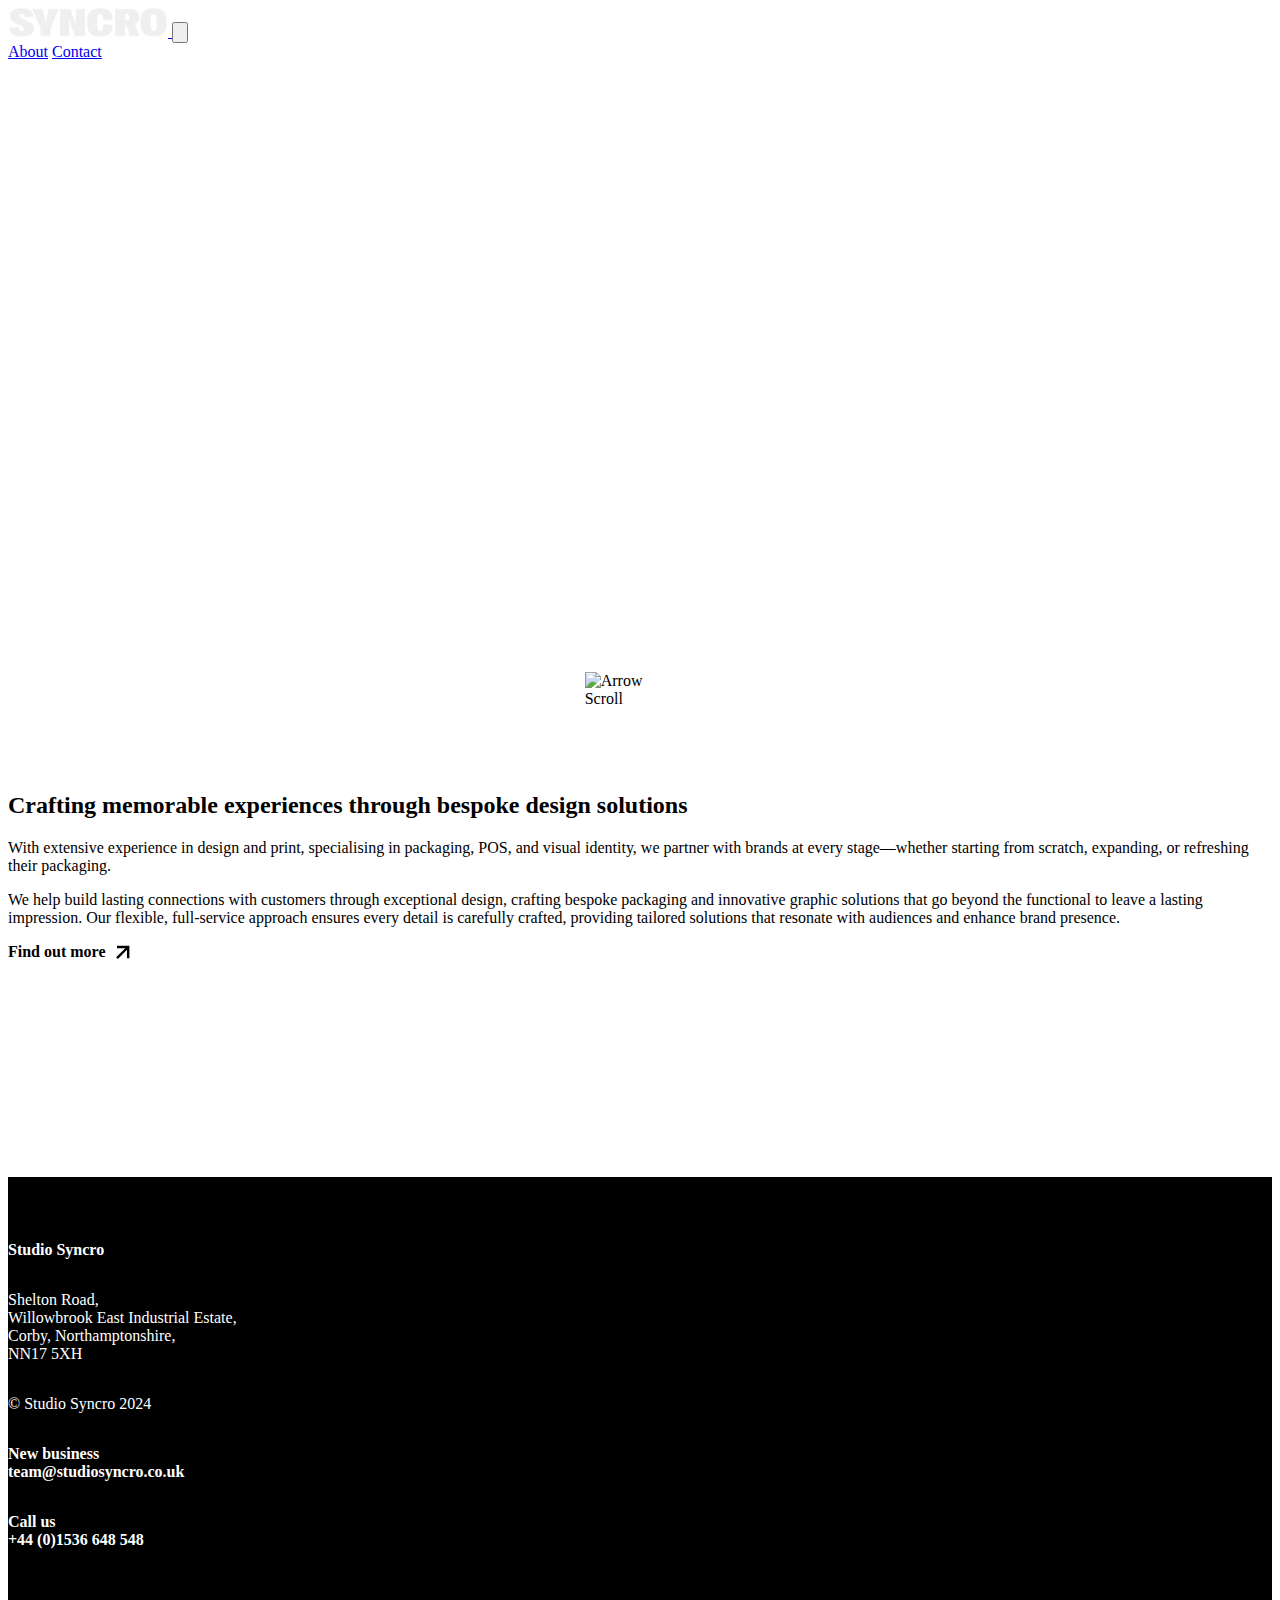
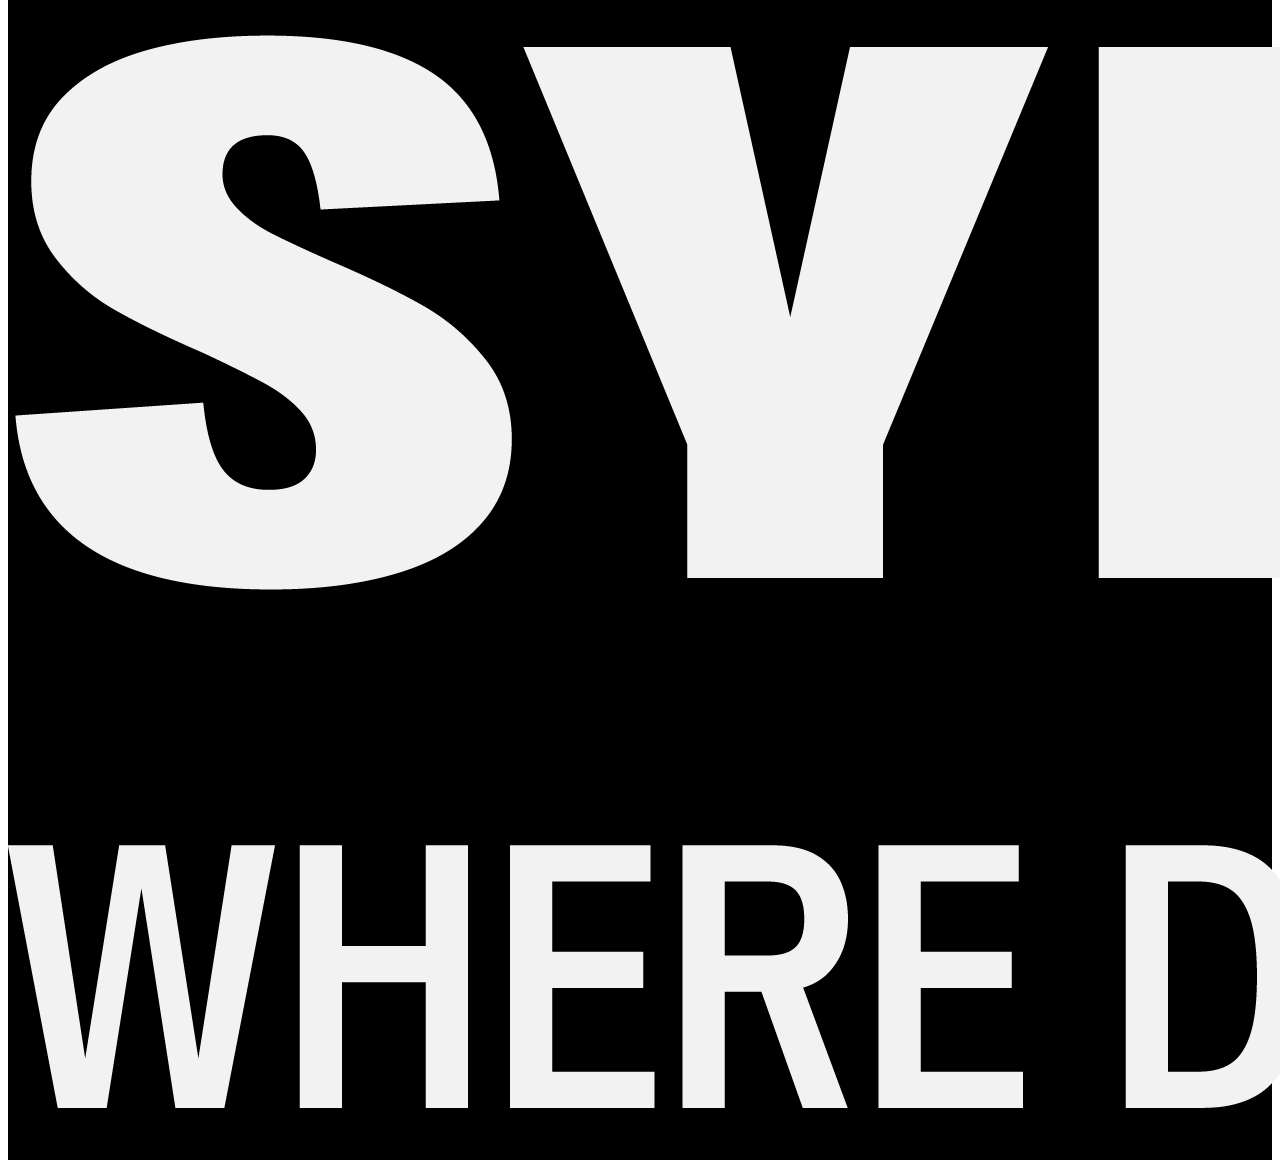
==== commit c4b908bc: "Update index.html" ====
--- a/index.html
+++ b/index.html
@@ -441,9 +441,8 @@
         </div>
     </div>
 <footer>
-    <div class="container mx-auto px-6 sm:px-8 lg:px-16">
-        <div class="md:flex justify-between items-center gap-8 space-y-8 md:space-y-0">
-            <!-- Left Section -->
+    <div class="container mx-auto px-6 sm:px-8 lg:px-16 max-w-custom">
+        <div class="md:flex justify-between gap-8 space-y-8 md:space-y-0">
             <div class="footer-column">
                 <p class="bold-text">Studio Syncro</p>
                 <p>Shelton Road,<br>
@@ -454,34 +453,29 @@
                 <p class="footer-copyright mt-4 md:mt-12">© Studio Syncro 2024</p>
             </div>
 
-            <!-- Middle Section -->
-            <div class="footer-column text-center call-us-center">
-                <p class="bold-text">Call us<br>
-                    <span class="font-normal">+44 (0)1536 648 548</span>
-                </p>
-            </div>
-
-            <!-- Right Section -->
             <div class="footer-column">
                 <p class="bold-text">New business<br>
                     <a href="mailto:team@studiosyncro.co.uk" class="text-white font-normal">team@studiosyncro.co.uk</a>
                 </p>
             </div>
 
-            <!-- Social Icons -->
-            <div class="social-icons">
-                <a href="https://www.linkedin.com" target="_blank"><i class="fab fa-linkedin"></i></a>
-                <a href="https://www.instagram.com" target="_blank"><i class="fab fa-instagram"></i></a>
-            </div>
-            
-            <!-- Footer Logo -->
-            <div class="footer-logo mt-auto">
-                <img src="Syncro_WDA.png" alt="Syncro Logo" class="h-12" />
+            <div class="footer-column call-us-right-container">
+                <p class="bold-text">Call us<br>
+                    <span class="font-normal">+44 (0)1536 648 548</span>
+                </p>
+                <div class="social-icons">
+                    <a href="https://www.linkedin.com" target="_blank"><i class="fab fa-linkedin"></i></a>
+                    <a href="https://www.instagram.com" target="_blank"><i class="fab fa-instagram"></i></a>
+                </div>
+                <div class="footer-logo mt-auto">
+                    <img src="Syncro_WDA.png" alt="Syncro Logo" class="h-12" />
+                </div>
             </div>
         </div>
     </div>
 </footer>
 
+
 </body>
 </html>
 
